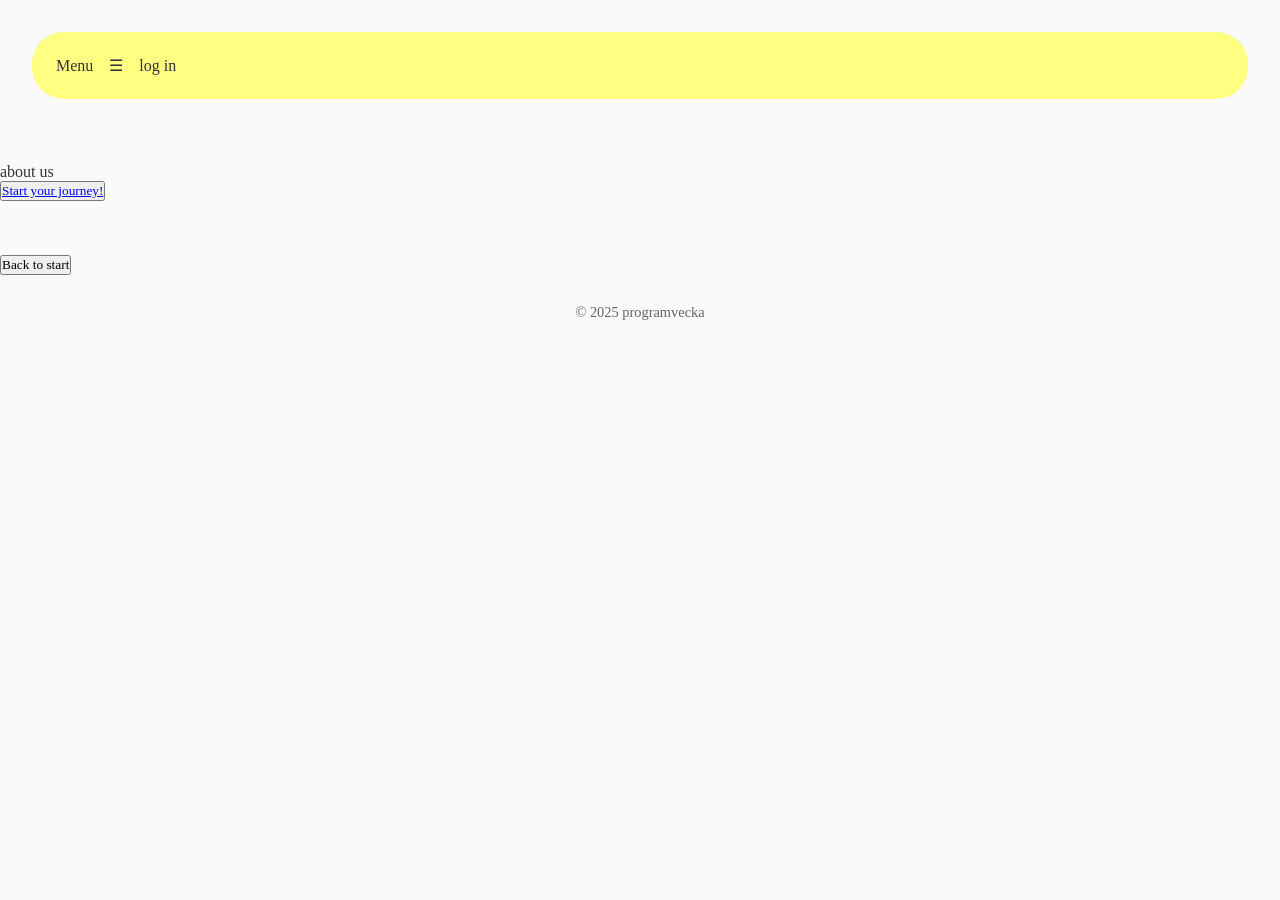
==== index.html @ 2c2878d0 "Merge branch 'main' of https://github.com/0oykot/Programveckor-2026" ====
<!DOCTYPE html>
<html lang="en">
<head>
  <meta charset="UTF-8">
  <meta name="viewport" content="width=device-width, initial-scale=1.0">
  <title>Document</title>
  <link rel="stylesheet" href="style.css">
</head>
<body>
  <header class="navbar">
    <p>Menu</p>
    <div class="drop">
      <div class="hamburger">
        <p>☰</p>
      </div>
      <div class="dropdown-content">
        <nav>
          <ul>
            <a class="navlink" href="assignment.html">Assignments</a>
            <a class="navlink" href="stats.html">Current stats</a>
            <a class="navlink" href="character.html"> character</a>
          </ul>
        </nav>
      </div>
    </div>

    <p id="login" href="login.html">log in</p>
    <img src="">

  </header>

  <main>

    <h1 class="loga"></h1>

    <section class="frontpage"> 
      <p>about us</p>
      <button> 
        <a href="login.html">Start your journey!</a>
        </button>
    </section>

    <section class="bullet">
      <ul>
        <li></li>
        <li></li>
        <li></li>
      </ul>
    </section>

    <section class="Aboutus">
      <p></p>
    </section>

    <div>
      <button>Back to start</button>
    </div>
  </main>

  <footer>
    <p>&copy 2025 programvecka</p>
  </footer>
  
</body>
</html>
---- style.css ----
*{
  font-family: "quicksand";
  box-sizing: border-box;
  margin: 0;
  padding: 0;
}

body {
  margin: 0;
  font-family: Arial, sans-serif;
  background: #fafafa;
  color: #333;
}


.log-in{
  display: flex;
  flex-direction: column;
  justify-content: center;
  width: 40%;
  height: 30em;
  margin: auto;
  gap: 40px;
  border-radius: 2rem;
  padding: 60px 20px;
  background: linear-gradient(to right, #FFF192, #F8C51F);
}

.log-in a{
  margin: auto;
  width: max-content;
  max-height: fit-content;
  text-decoration: none;
  color: black;
}
.log-in a:hover{
  color: rgb(36, 36, 158);
}

#create-a{
  color:black;
}

a#link{
  text-decoration: underline;
  padding-bottom: 1em;
}


form#Login{
  display: flex;
  flex-direction: column;
  width: 50%;
  margin: auto;
  flex: 1 1 300px;
  flex-wrap: wrap;
  background: white;
  padding: 1em;
  border-radius: 20px;
  box-shadow: 0 6px 15px rgba(0, 0, 0, 0.1);
}

input{
  width: 95%;
  margin-bottom: 15px;
  padding: 12px;
  border: 2px solid #ddd;
  border-radius: 10px;
  font-size: 14px;
  transition: border-color 0.3s ease;
  flex-basis: auto;
  margin: auto;
  margin-top: 0.5em;
  margin-bottom: 1em;
}


button:hover{
  transform: scale(1.05);
  box-shadow: 0px 4px 15px rgba(0, 0, 0, 0.1);
}

h1{
  justify-content: center;
  width: max-content;
  align-self: center;
  flex-basis: auto;
  margin: auto;
  padding-top: 1em;
}

.navbar{
  background: #FFFF82;
  display: flex;
  flex-direction: row;
  border-radius: 2em;
  padding: 1em;
  margin: 2em;
}

.navbar p{
  padding: 0.5em;
  display: flex;
  gap: 10px;
  align-items: center;
}

.navbar #login{
  align-self:flex-end;
}


.drop{
  position: relative;
  display: inline-block;
}

.hamburger{
  cursor: pointer;
}

#button{
  
  background: linear-gradient(135deg, #F4C2C2 0%, #FFC0CB 100%);
  padding: 12px 24px;
  border: none;
  border-radius: 25px;
  color: black;
  font-weight: bold;
  cursor: pointer;
  transition: 0.3s;
  width: max-content;
  margin: 1em;
  margin-left: auto;
  margin-right: auto;
}

.dropdown-content{
  display: none;
  position: absolute;
  background-color: #f1f1f1;
  min-width: 160px;
  box-shadow: 0px 8px 16px 0px rgba(0,0,0,0.2);
  z-index: 1;
}

.dropdown-content a{
  color: black;
  background: #FFFF82;
  padding: 12px 16px;
  text-decoration: none;
  display: block;
}

.drop:hover .dropdown-content{
  display: block;
}

.dropdown-content a:hover {
  text-decoration: underline;
}

.assignments{
  display: flex;
  flex-direction: column;
  gap: 20px;
  width: 60%;
  margin: auto;
  margin-top: 2em;
  background-color:#ddd;
  padding: 2em;
} 
.SubjetList{
  display: flex;
  flex-direction: row;
  gap: 20px;
  margin-bottom: 2em;
}

.addAssignment{
  display: flex;
  flex-direction: column;
  width: 40%;
  margin: auto;
  gap: 20px;
  padding: 2em;
  border-radius: 2em;
  margin-top: 2em;
}

.points-section{
  display: flex;
  justify-content: center;
  margin-top: 2em;
}

.points-status{
  background: #ddd;
  width: 60%;
  padding: 2em;
  border-radius: 1em;
  text-align: center;
}

.points-status h2{
  margin-bottom: 1em;
  font-size: 1.2em;
}

.subtitle{
  margin-bottom: 0.5em;
}

.subtitle-bold{
  font-weight: bold;
  margin-bottom: 1em;
}

.points-list{
  list-style: none;
  padding: 0;
  line-height: 2;
}

.points-list li{
  margin: 0.5em 0;
}

.buttons-section{
  display: flex;
  flex-direction: column;
  align-items: center;
  gap: 15px;
  margin-top: 2em;
}

.action-btn{
  background: #ddd;
  padding: 12px 40px;
  border: none;
  border-radius: 8px;
  color: #333;
  font-weight: normal;
  cursor: pointer;
  transition: 0.3s;
  width: 250px;
  font-size: 14px;
}

.action-btn:hover{
  background: #ccc;
  transform: scale(1.05);
}

.streak-section{
  display: flex;
  justify-content: center;
  margin-top: 2em;
  margin-bottom: 3em;
}

.streak-container{
  background: #ddd;
  width: 50%;
  padding: 2em;
  border-radius: 1em;
  text-align: center;
}

.streak-container h2{
  margin-bottom: 1em;
  font-size: 1.2em;
}

.streak-display{
  display: flex;
  justify-content: center;
  align-items: center;
  gap: 30px;
  margin-top: 1em;
}

.streak-number{
  font-size: 5em;
  font-weight: bold;
}

.fire-icon{
  font-size: 3em;
}

footer{
  text-align: center;
  padding: 2em;
  color: #666;
  font-size: 0.9em;
}
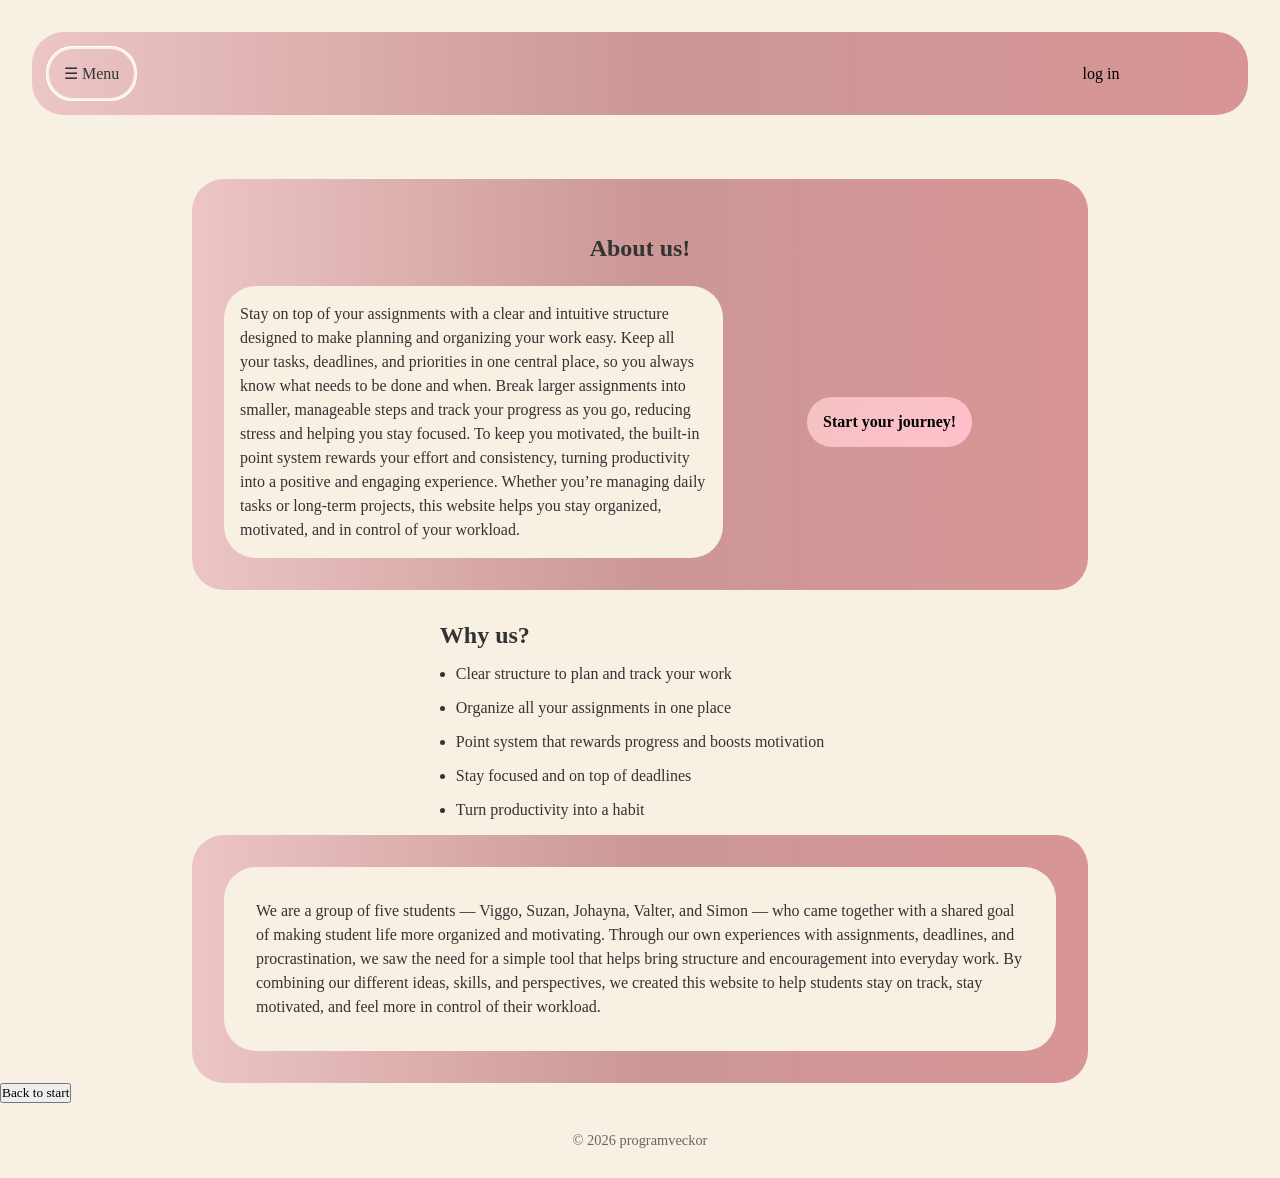
==== commit 110a4548: "suzan css addition" ====
--- a/index.html
+++ b/index.html
@@ -8,10 +8,9 @@
 </head>
 <body>
   <header class="navbar">
-    <p>Menu</p>
     <div class="drop">
       <div class="hamburger">
-        <p>☰</p>
+        <p>☰ Menu</p>
       </div>
       <div class="dropdown-content">
         <nav>
@@ -24,7 +23,7 @@
       </div>
     </div>
 
-    <p id="login" href="login.html">log in</p>
+    <a id="login" href="login.html">log in</a>
     <img src="">
 
   </header>
@@ -34,22 +33,27 @@
     <h1 class="loga"></h1>
 
     <section class="frontpage"> 
-      <p>about us</p>
-      <button> 
+      <h1>About us!</h1>
+      <div class="YUH">
+        <p>Stay on top of your assignments with a clear and intuitive structure designed to make planning and organizing your work easy. Keep all your tasks, deadlines, and priorities in one central place, so you always know what needs to be done and when. Break larger assignments into smaller, manageable steps and track your progress as you go, reducing stress and helping you stay focused. To keep you motivated, the built-in point system rewards your effort and consistency, turning productivity into a positive and engaging experience. Whether you’re managing daily tasks or long-term projects, this website helps you stay organized, motivated, and in control of your workload.</p>
         <a href="login.html">Start your journey!</a>
-        </button>
+      </div>
+        
     </section>
 
     <section class="bullet">
+      <h2>Why us?</h2>
       <ul>
-        <li></li>
-        <li></li>
-        <li></li>
+        <li>Clear structure to plan and track your work</li>
+        <li>Organize all your assignments in one place</li>
+        <li>Point system that rewards progress and boosts motivation</li>
+        <li>Stay focused and on top of deadlines</li>
+        <li>Turn productivity into a habit</li>
       </ul>
     </section>
 
     <section class="Aboutus">
-      <p></p>
+      <p id="us">We are a group of five students — Viggo, Suzan, Johayna, Valter, and Simon — who came together with a shared goal of making student life more organized and motivating. Through our own experiences with assignments, deadlines, and procrastination, we saw the need for a simple tool that helps bring structure and encouragement into everyday work. By combining our different ideas, skills, and perspectives, we created this website to help students stay on track, stay motivated, and feel more in control of their workload.</p>
     </section>
 
     <div>
@@ -57,9 +61,7 @@
     </div>
   </main>
 
-  <footer>
-    <p>&copy 2025 programvecka</p>
-  </footer>
+ <footer>&copy 2026 programveckor</footer>
   
 </body>
 </html>
--- a/style.css
+++ b/style.css
@@ -8,7 +8,7 @@
 body {
   margin: 0;
   font-family: Arial, sans-serif;
-  background: #fafafa;
+  background: #f8f0e3;
   color: #333;
 }
 
@@ -23,7 +23,7 @@
   gap: 40px;
   border-radius: 2rem;
   padding: 60px 20px;
-  background: linear-gradient(to right, #FFF192, #F8C51F);
+  background: linear-gradient(to right, #ecc5c5, #cc9797,#d89595);
 }
 
 .log-in a{
@@ -34,11 +34,11 @@
   color: black;
 }
 .log-in a:hover{
-  color: rgb(36, 36, 158);
+  color: blue;
 }
 
 #create-a{
-  color:black;
+  color:white;
 }
 
 a#link{
@@ -54,7 +54,7 @@
   margin: auto;
   flex: 1 1 300px;
   flex-wrap: wrap;
-  background: white;
+  background: #f8f0e3;
   padding: 1em;
   border-radius: 20px;
   box-shadow: 0 6px 15px rgba(0, 0, 0, 0.1);
@@ -90,7 +90,7 @@
 }
 
 .navbar{
-  background: #FFFF82;
+  background: linear-gradient(to right, #ecc5c5, #cc9797,#d89595);
   display: flex;
   flex-direction: row;
   border-radius: 2em;
@@ -99,33 +99,39 @@
 }
 
 .navbar p{
+padding: 0.5em;
+}
+
+.navbar #login{
+  margin: auto;
+  margin-left: 80%;
+  text-decoration: none;
+  color: black;
+}
+
+
+
+
+.drop{
+position: relative;
+display: inline-block;
+}
+
+
+.hamburger{
+  border-radius: 2em;
+  outline-width: 0.3em;
+  outline: auto;
+  outline-color:#f8f0e3;
   padding: 0.5em;
-  display: flex;
-  gap: 10px;
-  align-items: center;
-}
-
-.navbar #login{
-  align-self:flex-end;
-}
-
-
-.drop{
-  position: relative;
-  display: inline-block;
-}
-
-.hamburger{
-  cursor: pointer;
 }
 
 #button{
-  
   background: linear-gradient(135deg, #F4C2C2 0%, #FFC0CB 100%);
   padding: 12px 24px;
   border: none;
   border-radius: 25px;
-  color: black;
+  color: white;
   font-weight: bold;
   cursor: pointer;
   transition: 0.3s;
@@ -146,7 +152,7 @@
 
 .dropdown-content a{
   color: black;
-  background: #FFFF82;
+   background: linear-gradient(to right, #ecc5c5, #cc9797,#d89595);
   padding: 12px 16px;
   text-decoration: none;
   display: block;
@@ -188,18 +194,75 @@
   margin-top: 2em;
 }
 
-.points-section{
-  display: flex;
-  justify-content: center;
-  margin-top: 2em;
-}
+.frontpage, .Aboutus, .points-section,.streak-section,.buttons-section{
+  background: linear-gradient(to right, #ecc5c5, #cc9797,#d89595);
+  width: 70%;
+  margin: auto;
+  padding: 2em;
+  border-radius: 2em;
+}
+
+.frontpage h1{
+  width: max-content;
+  margin: auto;
+  padding-bottom: 1em;
+}
+
+.YUH{
+  display: flex;
+}
+
+.YUH p{
+  width: 60%;
+  background: #f8f0e3;
+  padding: 1em;
+  border-radius: 2em;
+  line-height: 1.5em;
+}
+
+
+.YUH a{
+width: max-content;
+padding: auto;
+margin: auto;
+text-decoration: none;
+background: linear-gradient(135deg, #F4C2C2 0%, #FFC0CB 100%);
+border: none;
+border-radius: 2em;
+color: black;
+font-weight: bold;
+cursor: pointer;
+transition: 0.3s;
+padding: 1em;
+}
+
+
+.bullet{
+  width: max-content;
+  margin: auto;
+  margin-top: 2em;
+}
+
+.bullet li{
+margin: 1em;
+}
+
+#us{
+  background-color: #f8f0e3;;
+  padding: 2em;
+  border-radius: 2em;
+  line-height: 1.5em;
+}
+
+
 
 .points-status{
-  background: #ddd;
-  width: 60%;
+  background: #f8f0e3;
+  width: 50%;
   padding: 2em;
   border-radius: 1em;
   text-align: center;
+  margin: auto;
 }
 
 .points-status h2{
@@ -232,10 +295,11 @@
   align-items: center;
   gap: 15px;
   margin-top: 2em;
+  width: max-content;
 }
 
 .action-btn{
-  background: #ddd;
+  background: #f8f0e3;
   padding: 12px 40px;
   border: none;
   border-radius: 8px;
@@ -248,7 +312,7 @@
 }
 
 .action-btn:hover{
-  background: #ccc;
+  background: #f8f0e3;
   transform: scale(1.05);
 }
 
@@ -260,7 +324,7 @@
 }
 
 .streak-container{
-  background: #ddd;
+  background: #f8f0e3;
   width: 50%;
   padding: 2em;
   border-radius: 1em;
@@ -290,8 +354,11 @@
 }
 
 footer{
+  padding: 5em;
+  margin: auto;
+  width: max-content;
   text-align: center;
   padding: 2em;
   color: #666;
   font-size: 0.9em;
-}+}
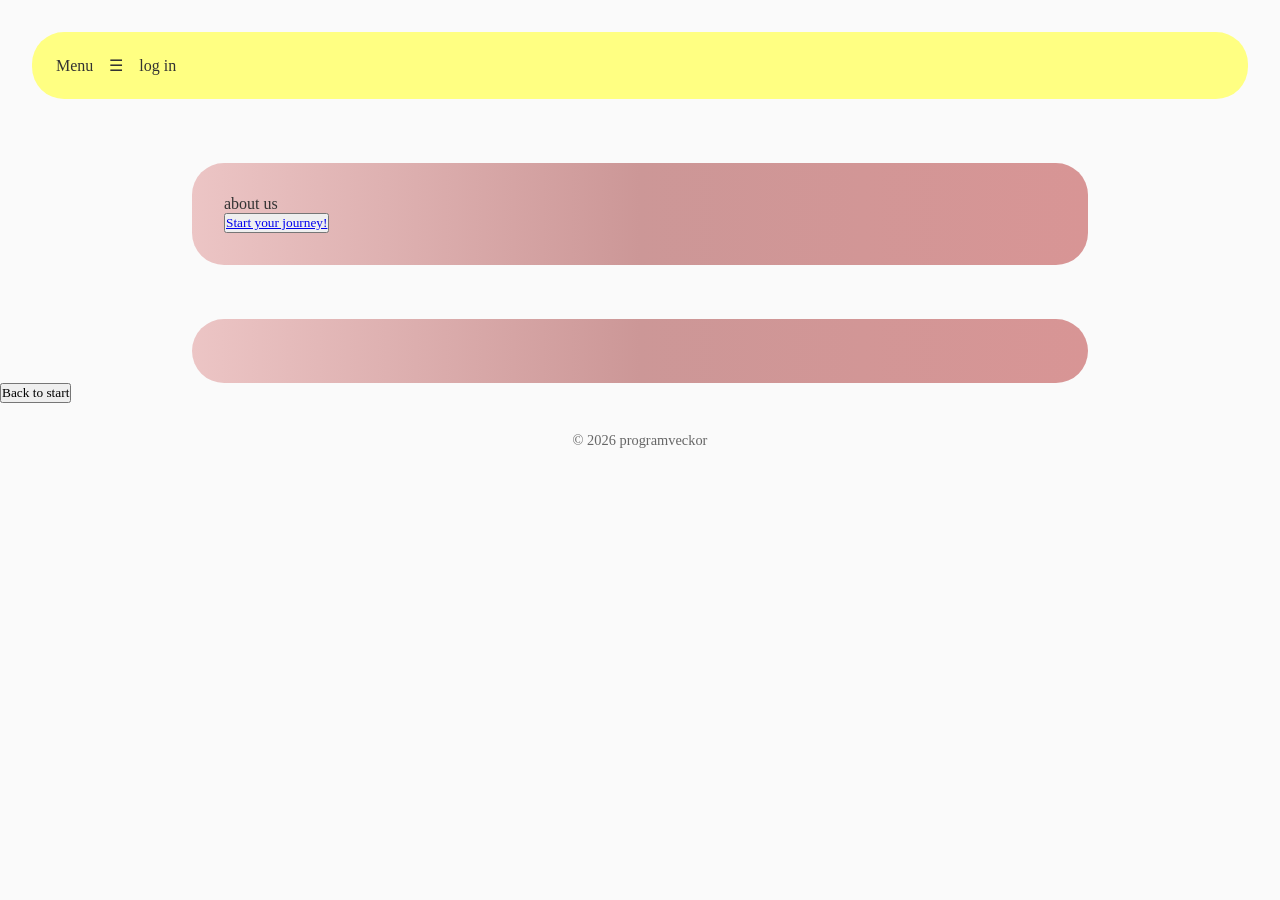
==== commit 951bfc37: "Merge branch 'main' of https://github.com/0oykot/Programveckor-2026" ====
--- a/index.html
+++ b/index.html
@@ -8,9 +8,10 @@
 </head>
 <body>
   <header class="navbar">
+    <p>Menu</p>
     <div class="drop">
       <div class="hamburger">
-        <p>☰ Menu</p>
+        <p>☰</p>
       </div>
       <div class="dropdown-content">
         <nav>
@@ -23,7 +24,7 @@
       </div>
     </div>
 
-    <a id="login" href="login.html">log in</a>
+    <p id="login" href="login.html">log in</p>
     <img src="">
 
   </header>
@@ -33,27 +34,22 @@
     <h1 class="loga"></h1>
 
     <section class="frontpage"> 
-      <h1>About us!</h1>
-      <div class="YUH">
-        <p>Stay on top of your assignments with a clear and intuitive structure designed to make planning and organizing your work easy. Keep all your tasks, deadlines, and priorities in one central place, so you always know what needs to be done and when. Break larger assignments into smaller, manageable steps and track your progress as you go, reducing stress and helping you stay focused. To keep you motivated, the built-in point system rewards your effort and consistency, turning productivity into a positive and engaging experience. Whether you’re managing daily tasks or long-term projects, this website helps you stay organized, motivated, and in control of your workload.</p>
+      <p>about us</p>
+      <button> 
         <a href="login.html">Start your journey!</a>
-      </div>
-        
+        </button>
     </section>
 
     <section class="bullet">
-      <h2>Why us?</h2>
       <ul>
-        <li>Clear structure to plan and track your work</li>
-        <li>Organize all your assignments in one place</li>
-        <li>Point system that rewards progress and boosts motivation</li>
-        <li>Stay focused and on top of deadlines</li>
-        <li>Turn productivity into a habit</li>
+        <li></li>
+        <li></li>
+        <li></li>
       </ul>
     </section>
 
     <section class="Aboutus">
-      <p id="us">We are a group of five students — Viggo, Suzan, Johayna, Valter, and Simon — who came together with a shared goal of making student life more organized and motivating. Through our own experiences with assignments, deadlines, and procrastination, we saw the need for a simple tool that helps bring structure and encouragement into everyday work. By combining our different ideas, skills, and perspectives, we created this website to help students stay on track, stay motivated, and feel more in control of their workload.</p>
+      <p></p>
     </section>
 
     <div>
--- a/style.css
+++ b/style.css
@@ -8,7 +8,7 @@
 body {
   margin: 0;
   font-family: Arial, sans-serif;
-  background: #f8f0e3;
+  background: #fafafa;
   color: #333;
 }
 
@@ -23,7 +23,7 @@
   gap: 40px;
   border-radius: 2rem;
   padding: 60px 20px;
-  background: linear-gradient(to right, #ecc5c5, #cc9797,#d89595);
+  background: linear-gradient(to right, #FFF192, #F8C51F);
 }
 
 .log-in a{
@@ -34,11 +34,11 @@
   color: black;
 }
 .log-in a:hover{
-  color: blue;
+  color: rgb(36, 36, 158);
 }
 
 #create-a{
-  color:white;
+  color:black;
 }
 
 a#link{
@@ -54,7 +54,7 @@
   margin: auto;
   flex: 1 1 300px;
   flex-wrap: wrap;
-  background: #f8f0e3;
+  background: white;
   padding: 1em;
   border-radius: 20px;
   box-shadow: 0 6px 15px rgba(0, 0, 0, 0.1);
@@ -90,7 +90,7 @@
 }
 
 .navbar{
-  background: linear-gradient(to right, #ecc5c5, #cc9797,#d89595);
+  background: #FFFF82;
   display: flex;
   flex-direction: row;
   border-radius: 2em;
@@ -99,39 +99,33 @@
 }
 
 .navbar p{
-padding: 0.5em;
+  padding: 0.5em;
+  display: flex;
+  gap: 10px;
+  align-items: center;
 }
 
 .navbar #login{
-  margin: auto;
-  margin-left: 80%;
-  text-decoration: none;
-  color: black;
-}
-
-
+  align-self:flex-end;
+}
 
 
 .drop{
-position: relative;
-display: inline-block;
-}
-
+  position: relative;
+  display: inline-block;
+}
 
 .hamburger{
-  border-radius: 2em;
-  outline-width: 0.3em;
-  outline: auto;
-  outline-color:#f8f0e3;
-  padding: 0.5em;
+  cursor: pointer;
 }
 
 #button{
+  
   background: linear-gradient(135deg, #F4C2C2 0%, #FFC0CB 100%);
   padding: 12px 24px;
   border: none;
   border-radius: 25px;
-  color: white;
+  color: black;
   font-weight: bold;
   cursor: pointer;
   transition: 0.3s;
@@ -152,7 +146,7 @@
 
 .dropdown-content a{
   color: black;
-   background: linear-gradient(to right, #ecc5c5, #cc9797,#d89595);
+  background: #FFFF82;
   padding: 12px 16px;
   text-decoration: none;
   display: block;
@@ -210,48 +204,21 @@
 
 .YUH{
   display: flex;
-}
-
-.YUH p{
+  justify-content: center;
+  margin-top: 2em;
+}
+
+.points-status{
+  background: #ddd;
   width: 60%;
-  background: #f8f0e3;
-  padding: 1em;
-  border-radius: 2em;
-  line-height: 1.5em;
-}
-
-
-.YUH a{
-width: max-content;
-padding: auto;
-margin: auto;
-text-decoration: none;
-background: linear-gradient(135deg, #F4C2C2 0%, #FFC0CB 100%);
-border: none;
-border-radius: 2em;
-color: black;
-font-weight: bold;
-cursor: pointer;
-transition: 0.3s;
-padding: 1em;
-}
-
-
-.bullet{
-  width: max-content;
-  margin: auto;
-  margin-top: 2em;
-}
-
-.bullet li{
-margin: 1em;
-}
-
-#us{
-  background-color: #f8f0e3;;
-  padding: 2em;
-  border-radius: 2em;
-  line-height: 1.5em;
+  padding: 2em;
+  border-radius: 1em;
+  text-align: center;
+}
+
+.points-status h2{
+  margin-bottom: 1em;
+  font-size: 1.2em;
 }
 
 
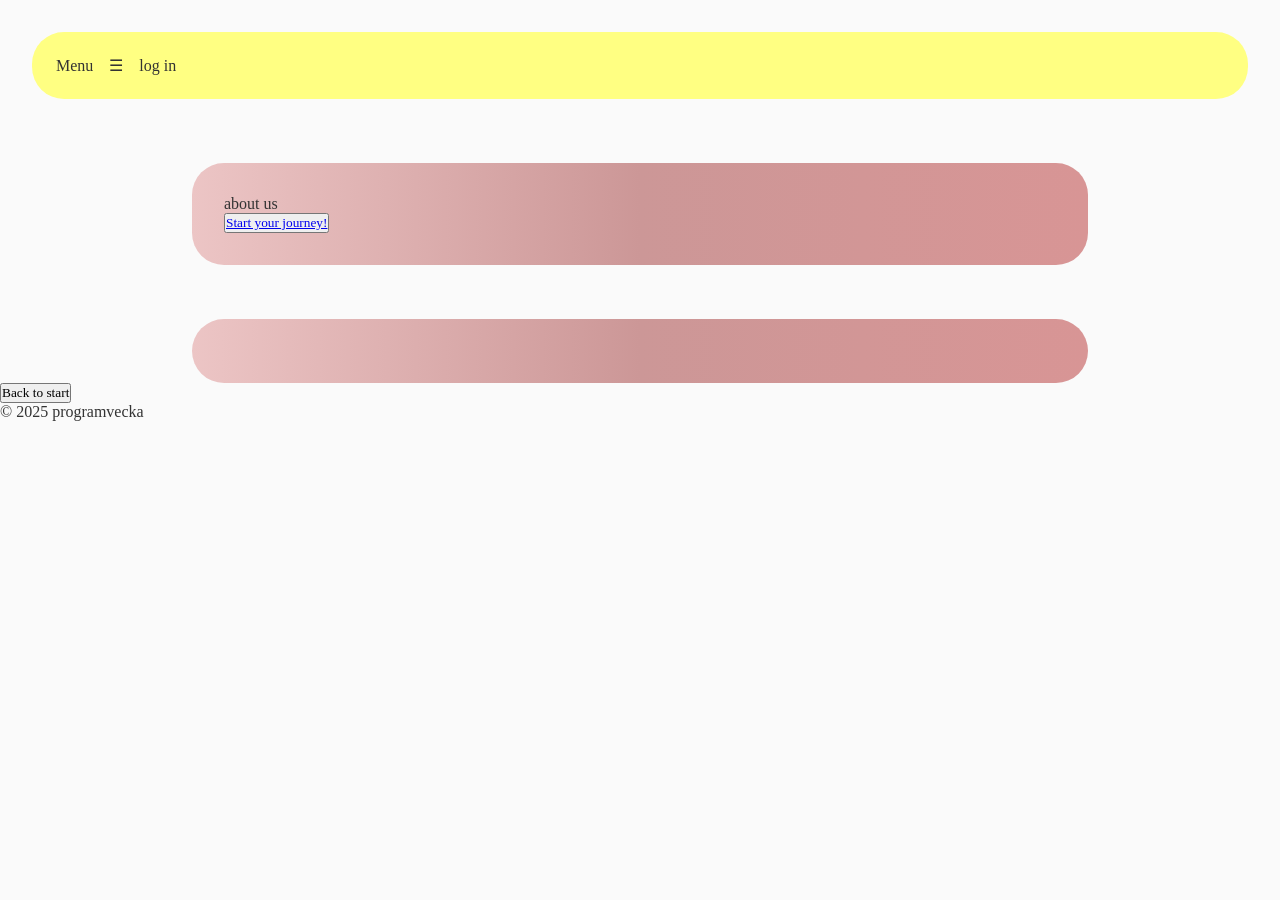
==== commit e09f509c: "Revert "suzan" This reverts commit 110a4548bb8cfde51397ae4c4343f0ef9c258e00." ====
--- a/index.html
+++ b/index.html
@@ -57,7 +57,9 @@
     </div>
   </main>
 
- <footer>&copy 2026 programveckor</footer>
+  <footer>
+    <p>&copy 2025 programvecka</p>
+  </footer>
   
 </body>
 </html>
--- a/style.css
+++ b/style.css
@@ -188,7 +188,7 @@
   margin-top: 2em;
 }
 
-.frontpage, .Aboutus, .points-section,.streak-section,.buttons-section{
+.frontpage, .Aboutus{
   background: linear-gradient(to right, #ecc5c5, #cc9797,#d89595);
   width: 70%;
   margin: auto;
@@ -220,112 +220,3 @@
   margin-bottom: 1em;
   font-size: 1.2em;
 }
-
-
-
-.points-status{
-  background: #f8f0e3;
-  width: 50%;
-  padding: 2em;
-  border-radius: 1em;
-  text-align: center;
-  margin: auto;
-}
-
-.points-status h2{
-  margin-bottom: 1em;
-  font-size: 1.2em;
-}
-
-.subtitle{
-  margin-bottom: 0.5em;
-}
-
-.subtitle-bold{
-  font-weight: bold;
-  margin-bottom: 1em;
-}
-
-.points-list{
-  list-style: none;
-  padding: 0;
-  line-height: 2;
-}
-
-.points-list li{
-  margin: 0.5em 0;
-}
-
-.buttons-section{
-  display: flex;
-  flex-direction: column;
-  align-items: center;
-  gap: 15px;
-  margin-top: 2em;
-  width: max-content;
-}
-
-.action-btn{
-  background: #f8f0e3;
-  padding: 12px 40px;
-  border: none;
-  border-radius: 8px;
-  color: #333;
-  font-weight: normal;
-  cursor: pointer;
-  transition: 0.3s;
-  width: 250px;
-  font-size: 14px;
-}
-
-.action-btn:hover{
-  background: #f8f0e3;
-  transform: scale(1.05);
-}
-
-.streak-section{
-  display: flex;
-  justify-content: center;
-  margin-top: 2em;
-  margin-bottom: 3em;
-}
-
-.streak-container{
-  background: #f8f0e3;
-  width: 50%;
-  padding: 2em;
-  border-radius: 1em;
-  text-align: center;
-}
-
-.streak-container h2{
-  margin-bottom: 1em;
-  font-size: 1.2em;
-}
-
-.streak-display{
-  display: flex;
-  justify-content: center;
-  align-items: center;
-  gap: 30px;
-  margin-top: 1em;
-}
-
-.streak-number{
-  font-size: 5em;
-  font-weight: bold;
-}
-
-.fire-icon{
-  font-size: 3em;
-}
-
-footer{
-  padding: 5em;
-  margin: auto;
-  width: max-content;
-  text-align: center;
-  padding: 2em;
-  color: #666;
-  font-size: 0.9em;
-}
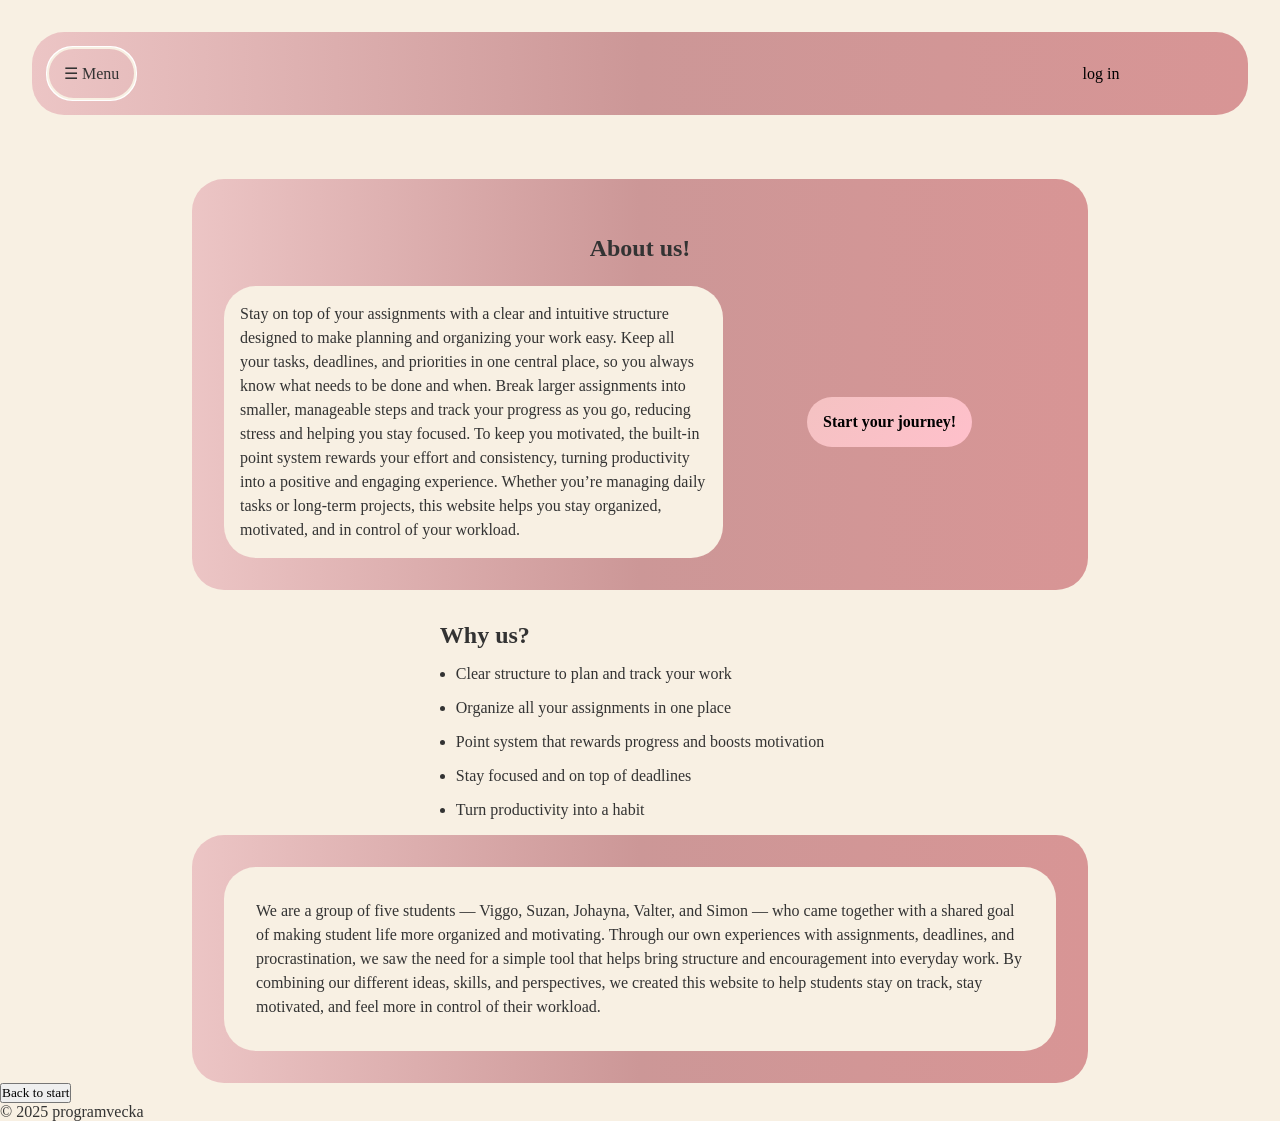
==== commit 57e9bf8b: "Revert "Merge branch 'main' of https://github.com/0oykot/Programveckor-2026" This reverts commit 951" ====
--- a/index.html
+++ b/index.html
@@ -8,10 +8,9 @@
 </head>
 <body>
   <header class="navbar">
-    <p>Menu</p>
     <div class="drop">
       <div class="hamburger">
-        <p>☰</p>
+        <p>☰ Menu</p>
       </div>
       <div class="dropdown-content">
         <nav>
@@ -24,7 +23,7 @@
       </div>
     </div>
 
-    <p id="login" href="login.html">log in</p>
+    <a id="login" href="login.html">log in</a>
     <img src="">
 
   </header>
@@ -34,22 +33,27 @@
     <h1 class="loga"></h1>
 
     <section class="frontpage"> 
-      <p>about us</p>
-      <button> 
+      <h1>About us!</h1>
+      <div class="YUH">
+        <p>Stay on top of your assignments with a clear and intuitive structure designed to make planning and organizing your work easy. Keep all your tasks, deadlines, and priorities in one central place, so you always know what needs to be done and when. Break larger assignments into smaller, manageable steps and track your progress as you go, reducing stress and helping you stay focused. To keep you motivated, the built-in point system rewards your effort and consistency, turning productivity into a positive and engaging experience. Whether you’re managing daily tasks or long-term projects, this website helps you stay organized, motivated, and in control of your workload.</p>
         <a href="login.html">Start your journey!</a>
-        </button>
+      </div>
+        
     </section>
 
     <section class="bullet">
+      <h2>Why us?</h2>
       <ul>
-        <li></li>
-        <li></li>
-        <li></li>
+        <li>Clear structure to plan and track your work</li>
+        <li>Organize all your assignments in one place</li>
+        <li>Point system that rewards progress and boosts motivation</li>
+        <li>Stay focused and on top of deadlines</li>
+        <li>Turn productivity into a habit</li>
       </ul>
     </section>
 
     <section class="Aboutus">
-      <p></p>
+      <p id="us">We are a group of five students — Viggo, Suzan, Johayna, Valter, and Simon — who came together with a shared goal of making student life more organized and motivating. Through our own experiences with assignments, deadlines, and procrastination, we saw the need for a simple tool that helps bring structure and encouragement into everyday work. By combining our different ideas, skills, and perspectives, we created this website to help students stay on track, stay motivated, and feel more in control of their workload.</p>
     </section>
 
     <div>
--- a/style.css
+++ b/style.css
@@ -8,7 +8,7 @@
 body {
   margin: 0;
   font-family: Arial, sans-serif;
-  background: #fafafa;
+  background: #f8f0e3;
   color: #333;
 }
 
@@ -23,7 +23,7 @@
   gap: 40px;
   border-radius: 2rem;
   padding: 60px 20px;
-  background: linear-gradient(to right, #FFF192, #F8C51F);
+  background: linear-gradient(to right, #ecc5c5, #cc9797,#d89595);
 }
 
 .log-in a{
@@ -34,11 +34,11 @@
   color: black;
 }
 .log-in a:hover{
-  color: rgb(36, 36, 158);
+  color: blue;
 }
 
 #create-a{
-  color:black;
+  color:white;
 }
 
 a#link{
@@ -54,7 +54,7 @@
   margin: auto;
   flex: 1 1 300px;
   flex-wrap: wrap;
-  background: white;
+  background: #f8f0e3;
   padding: 1em;
   border-radius: 20px;
   box-shadow: 0 6px 15px rgba(0, 0, 0, 0.1);
@@ -90,7 +90,7 @@
 }
 
 .navbar{
-  background: #FFFF82;
+  background: linear-gradient(to right, #ecc5c5, #cc9797,#d89595);
   display: flex;
   flex-direction: row;
   border-radius: 2em;
@@ -99,33 +99,39 @@
 }
 
 .navbar p{
+padding: 0.5em;
+}
+
+.navbar #login{
+  margin: auto;
+  margin-left: 80%;
+  text-decoration: none;
+  color: black;
+}
+
+
+
+
+.drop{
+position: relative;
+display: inline-block;
+}
+
+
+.hamburger{
+  border-radius: 2em;
+  outline-width: 0.3em;
+  outline: auto;
+  outline-color:#f8f0e3;
   padding: 0.5em;
-  display: flex;
-  gap: 10px;
-  align-items: center;
-}
-
-.navbar #login{
-  align-self:flex-end;
-}
-
-
-.drop{
-  position: relative;
-  display: inline-block;
-}
-
-.hamburger{
-  cursor: pointer;
 }
 
 #button{
-  
   background: linear-gradient(135deg, #F4C2C2 0%, #FFC0CB 100%);
   padding: 12px 24px;
   border: none;
   border-radius: 25px;
-  color: black;
+  color: white;
   font-weight: bold;
   cursor: pointer;
   transition: 0.3s;
@@ -146,7 +152,7 @@
 
 .dropdown-content a{
   color: black;
-  background: #FFFF82;
+   background: linear-gradient(to right, #ecc5c5, #cc9797,#d89595);
   padding: 12px 16px;
   text-decoration: none;
   display: block;
@@ -204,19 +210,46 @@
 
 .YUH{
   display: flex;
-  justify-content: center;
+}
+
+.YUH p{
+  width: 60%;
+  background: #f8f0e3;
+  padding: 1em;
+  border-radius: 2em;
+  line-height: 1.5em;
+}
+
+
+.YUH a{
+width: max-content;
+padding: auto;
+margin: auto;
+text-decoration: none;
+background: linear-gradient(135deg, #F4C2C2 0%, #FFC0CB 100%);
+border: none;
+border-radius: 2em;
+color: black;
+font-weight: bold;
+cursor: pointer;
+transition: 0.3s;
+padding: 1em;
+}
+
+
+.bullet{
+  width: max-content;
+  margin: auto;
   margin-top: 2em;
 }
 
-.points-status{
-  background: #ddd;
-  width: 60%;
-  padding: 2em;
-  border-radius: 1em;
-  text-align: center;
-}
-
-.points-status h2{
-  margin-bottom: 1em;
-  font-size: 1.2em;
-}
+.bullet li{
+margin: 1em;
+}
+
+#us{
+  background-color: #f8f0e3;;
+  padding: 2em;
+  border-radius: 2em;
+  line-height: 1.5em;
+}
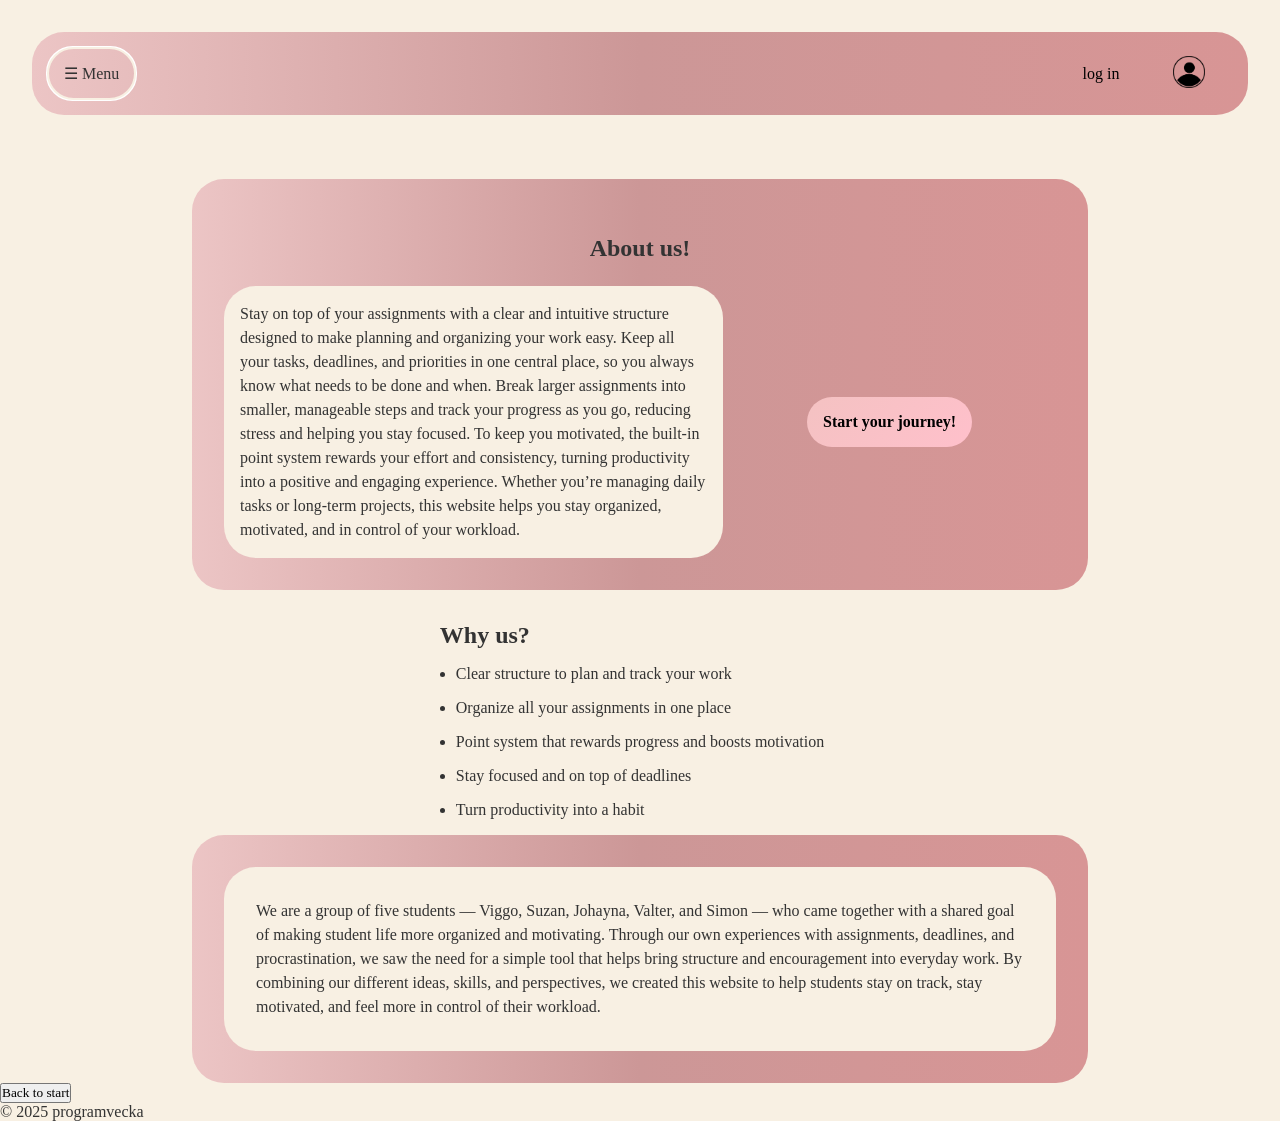
==== commit 65eb3b31: "kiko Small changes" ====
--- a/index.html
+++ b/index.html
@@ -24,7 +24,7 @@
     </div>
 
     <a id="login" href="login.html">log in</a>
-    <img src="">
+   <a href="character.html"><img src="icon-gubbe.png" ></a> 
 
   </header>
 
--- a/style.css
+++ b/style.css
@@ -34,7 +34,7 @@
   color: black;
 }
 .log-in a:hover{
-  color: blue;
+  color: rgb(41, 41, 152);
 }
 
 #create-a{
@@ -43,7 +43,7 @@
 
 a#link{
   text-decoration: underline;
-  padding-bottom: 1em;
+  padding-bottom: 0.1em;
 }
 
 
@@ -109,6 +109,14 @@
   color: black;
 }
 
+.navbar img{
+  width: 2em;
+  height: 2em;
+}
+
+.navbar a{
+  margin: auto;
+}
 
 
 
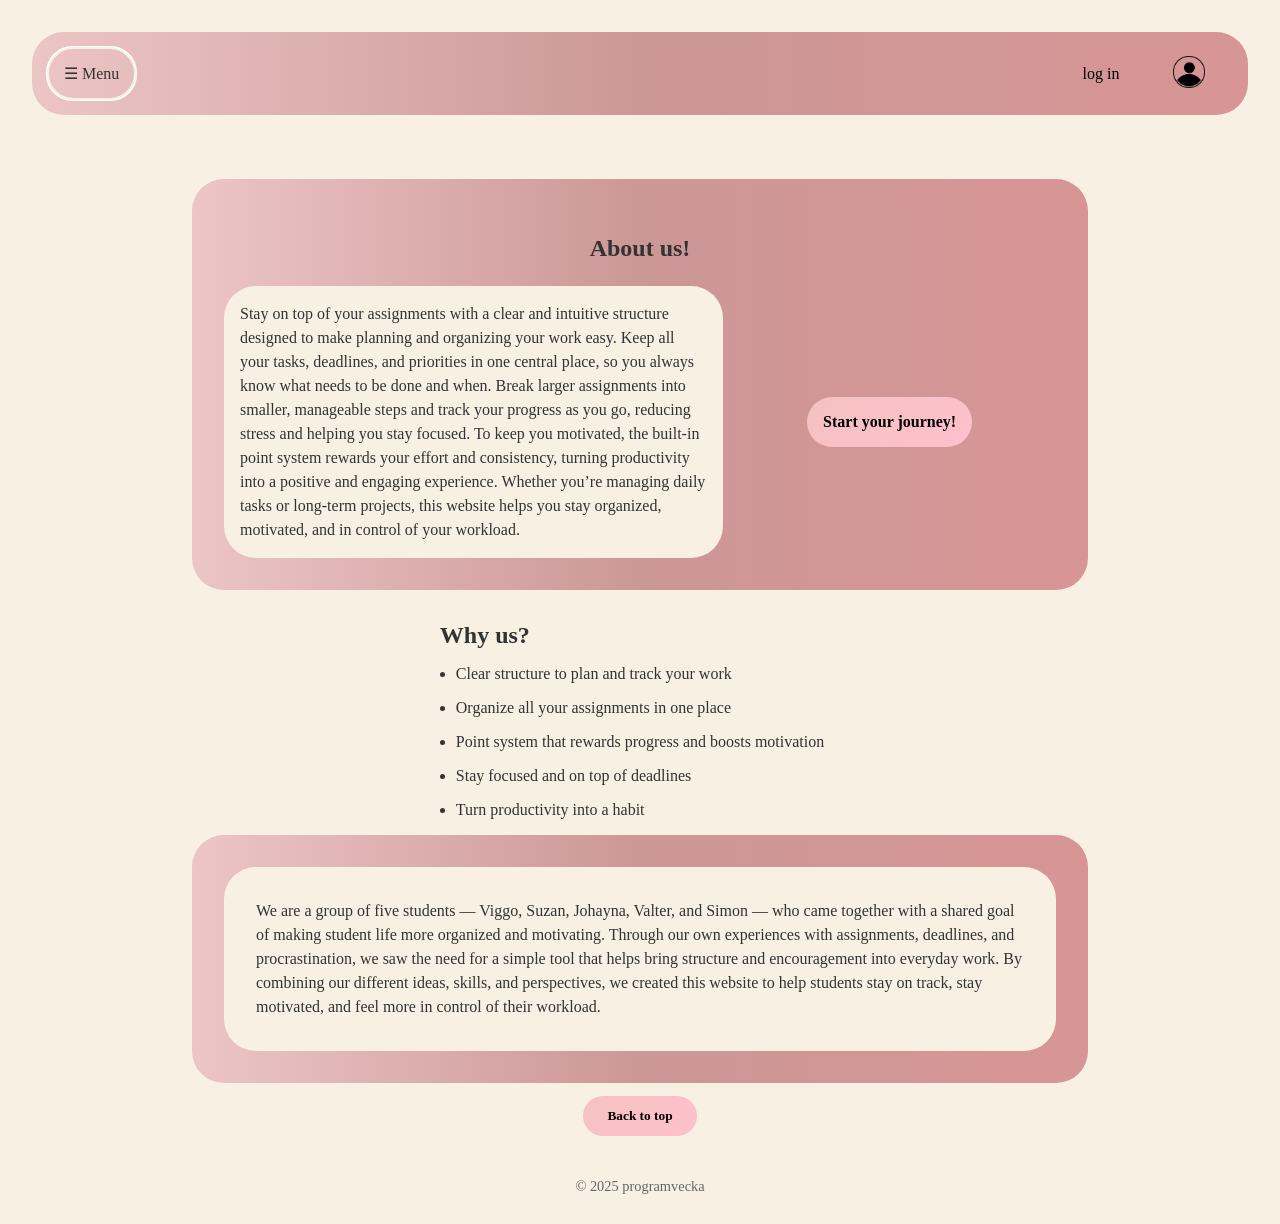
==== commit ddfafbfc: "suzan" ====
--- a/index.html
+++ b/index.html
@@ -6,7 +6,7 @@
   <title>Document</title>
   <link rel="stylesheet" href="style.css">
 </head>
-<body>
+<body id="top">
   <header class="navbar">
     <div class="drop">
       <div class="hamburger">
@@ -17,7 +17,7 @@
           <ul>
             <a class="navlink" href="assignment.html">Assignments</a>
             <a class="navlink" href="stats.html">Current stats</a>
-            <a class="navlink" href="character.html"> character</a>
+            <a class="navlink" href="character.html"> Character</a>
           </ul>
         </nav>
       </div>
@@ -56,8 +56,8 @@
       <p id="us">We are a group of five students — Viggo, Suzan, Johayna, Valter, and Simon — who came together with a shared goal of making student life more organized and motivating. Through our own experiences with assignments, deadlines, and procrastination, we saw the need for a simple tool that helps bring structure and encouragement into everyday work. By combining our different ideas, skills, and perspectives, we created this website to help students stay on track, stay motivated, and feel more in control of their workload.</p>
     </section>
 
-    <div>
-      <button>Back to start</button>
+    <div id="totop">
+     <button id="button"> <a href="#top">Back to top </a></button>
     </div>
   </main>
 
--- a/style.css
+++ b/style.css
@@ -3,6 +3,10 @@
   box-sizing: border-box;
   margin: 0;
   padding: 0;
+}
+
+html{
+  scroll-behavior: smooth;
 }
 
 body {
@@ -100,6 +104,7 @@
 
 .navbar p{
 padding: 0.5em;
+
 }
 
 .navbar #login{
@@ -112,6 +117,7 @@
 .navbar img{
   width: 2em;
   height: 2em;
+  margin-inline-start: auto;
 }
 
 .navbar a{
@@ -134,12 +140,12 @@
   padding: 0.5em;
 }
 
-#button{
+#button {
   background: linear-gradient(135deg, #F4C2C2 0%, #FFC0CB 100%);
   padding: 12px 24px;
   border: none;
   border-radius: 25px;
-  color: white;
+  color: black;
   font-weight: bold;
   cursor: pointer;
   transition: 0.3s;
@@ -147,6 +153,16 @@
   margin: 1em;
   margin-left: auto;
   margin-right: auto;
+}
+
+#totop{
+  margin: auto;
+  width:max-content
+}
+
+#totop a{
+  color: black;
+  text-decoration: none;
 }
 
 .dropdown-content{
@@ -202,7 +218,7 @@
   margin-top: 2em;
 }
 
-.frontpage, .Aboutus{
+.frontpage, .Aboutus, .buttons-section,.points-section,.streak-section{
   background: linear-gradient(to right, #ecc5c5, #cc9797,#d89595);
   width: 70%;
   margin: auto;
@@ -261,3 +277,116 @@
   border-radius: 2em;
   line-height: 1.5em;
 }
+
+.points-section{
+  display: flex;
+  justify-content: center;
+  margin-top: 2em;
+}
+
+.points-status{
+  background: #f8f0e3;
+  width: 60%;
+  padding: 2em;
+  border-radius: 1em;
+  text-align: center;
+}
+
+.points-status h2{
+  margin-bottom: 1em;
+  font-size: 1.2em;
+}
+
+.subtitle{
+  margin-bottom: 0.5em;
+}
+
+.subtitle-bold{
+  font-weight: bold;
+  margin-bottom: 1em;
+}
+
+.points-list{
+  list-style: none;
+  padding: 0;
+  line-height: 2;
+}
+
+.points-list li{
+  margin: 0.5em 0;
+}
+
+.buttons-section{
+  display: flex;
+  flex-direction: column;
+  align-items: center;
+  gap: 15px;
+  margin-top: 2em;
+  width: max-content;
+}
+
+.action-btn{
+  background: #f8f0e3;
+  padding: 12px 40px;
+  border: none;
+  border-radius: 8px;
+  color: #333;
+  font-weight: normal;
+  cursor: pointer;
+  transition: 0.3s;
+  width: 250px;
+  font-size: 14px;
+}
+
+.action-btn a{
+  text-decoration: none;
+}
+
+.action-btn:hover{
+  background: #eecfbd;
+  transform: scale(1.05);
+}
+
+.streak-section{
+  display: flex;
+  justify-content: center;
+  margin-top: 2em;
+  margin-bottom: 3em;
+}
+
+.streak-container{
+  background: #f8f0e3;
+  width: 50%;
+  padding: 2em;
+  border-radius: 1em;
+  text-align: center;
+}
+
+.streak-container h2{
+  margin-bottom: 1em;
+  font-size: 1.2em;
+}
+
+.streak-display{
+  display: flex;
+  justify-content: center;
+  align-items: center;
+  gap: 30px;
+  margin-top: 1em;
+}
+
+.streak-number{
+  font-size: 5em;
+  font-weight: bold;
+}
+
+.fire-icon{
+  font-size: 3em;
+}
+
+footer{
+  text-align: center;
+  padding: 2em;
+  color: #666;
+  font-size: 0.9em;
+}
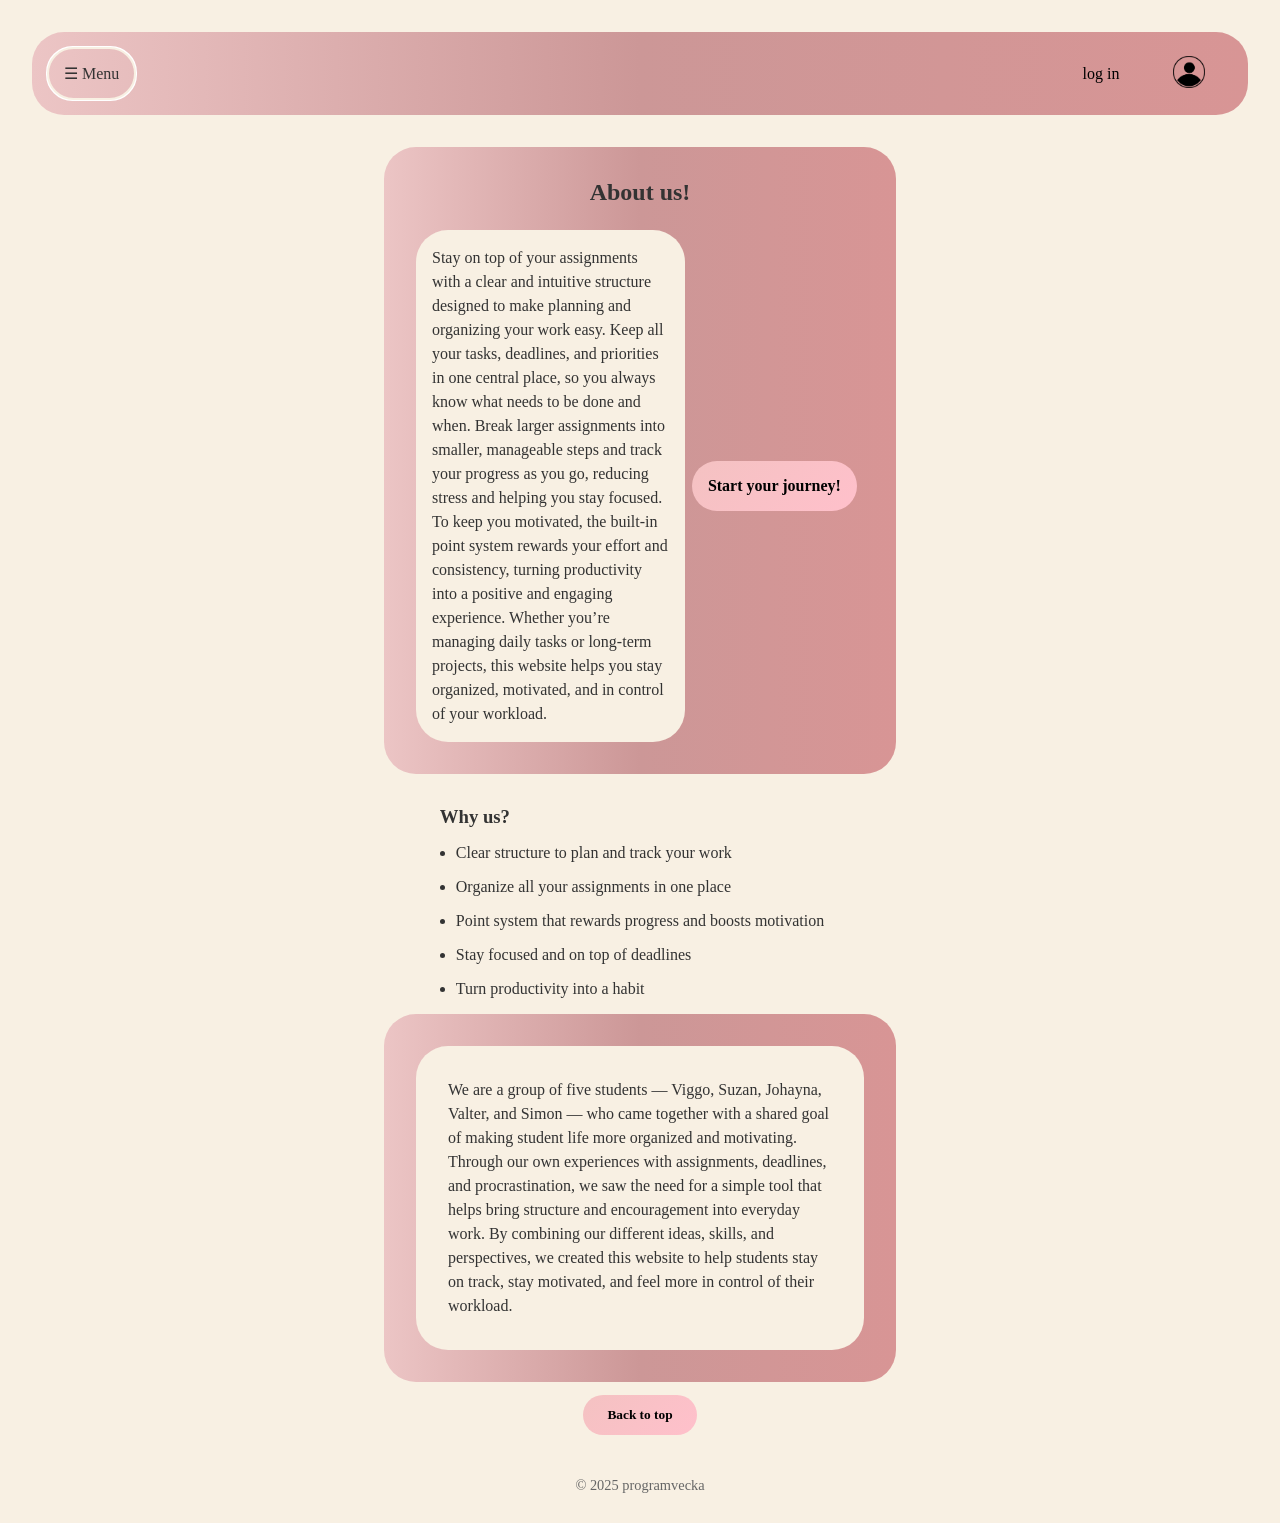
==== commit 94231fd6: "suzan" ====
--- a/index.html
+++ b/index.html
@@ -33,7 +33,7 @@
     <h1 class="loga"></h1>
 
     <section class="frontpage"> 
-      <h1>About us!</h1>
+      <h2>About us!</h2>
       <div class="YUH">
         <p>Stay on top of your assignments with a clear and intuitive structure designed to make planning and organizing your work easy. Keep all your tasks, deadlines, and priorities in one central place, so you always know what needs to be done and when. Break larger assignments into smaller, manageable steps and track your progress as you go, reducing stress and helping you stay focused. To keep you motivated, the built-in point system rewards your effort and consistency, turning productivity into a positive and engaging experience. Whether you’re managing daily tasks or long-term projects, this website helps you stay organized, motivated, and in control of your workload.</p>
         <a href="login.html">Start your journey!</a>
@@ -42,7 +42,7 @@
     </section>
 
     <section class="bullet">
-      <h2>Why us?</h2>
+      <h3>Why us?</h3>
       <ul>
         <li>Clear structure to plan and track your work</li>
         <li>Organize all your assignments in one place</li>
--- a/style.css
+++ b/style.css
@@ -11,7 +11,6 @@
 
 body {
   margin: 0;
-  font-family: Arial, sans-serif;
   background: #f8f0e3;
   color: #333;
 }
@@ -90,7 +89,6 @@
   align-self: center;
   flex-basis: auto;
   margin: auto;
-  padding-top: 1em;
 }
 
 .navbar{
@@ -218,18 +216,67 @@
   margin-top: 2em;
 }
 
-.frontpage, .Aboutus, .buttons-section,.points-section,.streak-section{
+.frontpage, .Aboutus, .buttons-section,.points-section,.streak-section, .assignments, .achievments {
   background: linear-gradient(to right, #ecc5c5, #cc9797,#d89595);
-  width: 70%;
-  margin: auto;
-  padding: 2em;
-  border-radius: 2em;
-}
-
-.frontpage h1{
+  width: 40%;
+  margin: auto;
+  padding: 2em;
+  border-radius: 2em;
+}
+
+ #topassign{
+  background: linear-gradient(to right, #ecc5c5, #cc9797,#d89595);
+  width: max-content;
+  margin: auto;
+  margin-bottom: 3em;
+  border-radius: 2em;
+  padding: 1em;
+ }
+
+.frontpage h2{
   width: max-content;
   margin: auto;
   padding-bottom: 1em;
+}
+
+.assignments{
+width: fit-content;
+}
+
+.assign{
+  background: #f8f0e3;
+  padding: 1em;
+  border-radius: 2em;
+  line-height: 1.5em;
+  display: flex;
+}
+
+.assign p{
+  font-weight: bold;
+  width: max-content;
+}
+
+.assign label{
+  margin-left: 4em;
+
+}
+
+.assign #file{
+margin: auto;
+}
+
+.achievments h2{
+  margin: auto;
+  width: max-content;
+  margin-bottom: 1em;
+}
+
+#done{
+  background: #f8f0e3;
+  padding: 1em;
+  border-radius: 2em;
+  line-height: 1.5em;
+  display: flex;
 }
 
 .YUH{
